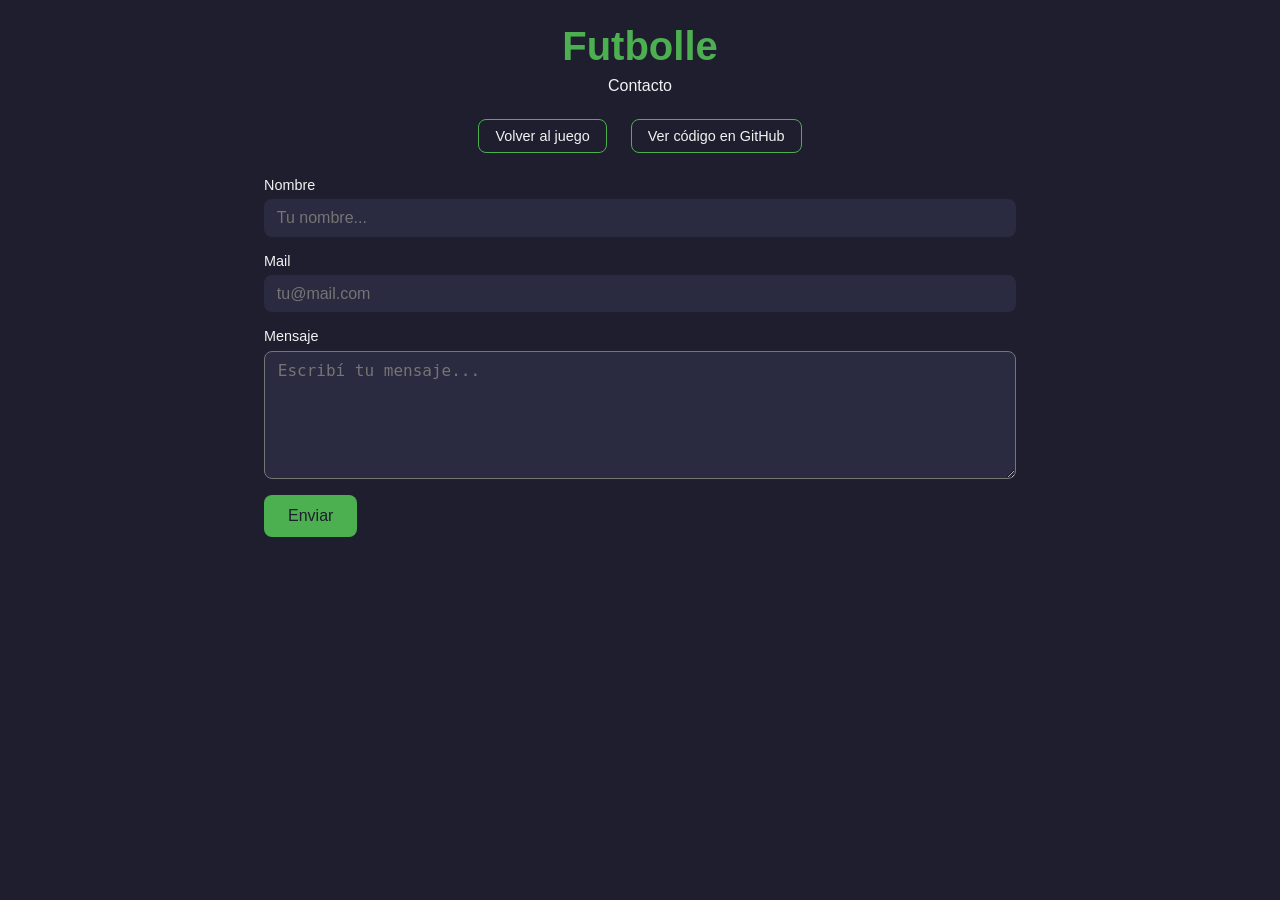
==== contacto.html @ a7138ceb "Agregue contacto.html y los estilos en styles.css" ====
<!DOCTYPE html>
<html lang="es">
<head>
    <meta charset="UTF-8">
    <meta name="viewport" content="width=device-width, initial-scale=1.0">
    <title>Futbolle - Contacto</title>
    <link rel="stylesheet" href="css/reset.css">
    <link rel="stylesheet" href="css/styles.css">
</head>
<body>
    <div id="aplicacion">
        <header id="encabezadoPrincipal">
            <h1>Futbolle</h1>
            <p>Contacto</p>
        </header>
        <nav id="navegacionPrincipal">
            <a href="index.html">Volver al juego</a>
            <a id="enlaceGithub" href="https://github.com/LuciaMaximino/futbolle" target="_blank" rel="noopener">Ver código en GitHub</a>
        </nav>
        <section id="seccionContacto">
            <div id="grupoNombre">
                <label for="inputNombreContacto">Nombre</label>
                <input type="text" id="inputNombreContacto" placeholder="Tu nombre...">
                <p id="errorNombreContacto" class="oculto"></p>
            </div>
            <div id="grupoMail">
                <label for="inputMailContacto">Mail</label>
                <input type="text" id="inputMailContacto" placeholder="tu@mail.com">
                <p id="errorMailContacto" class="oculto"></p>
            </div>
            <div id="grupoMensaje">
                <label for="inputMensajeContacto">Mensaje</label>
                <textarea id="inputMensajeContacto" placeholder="Escribí tu mensaje..."></textarea>
                <p id="errorMensajeContacto" class="oculto"></p>
            </div>
            <button type="button" id="botonEnviarContacto">Enviar</button>
        </section>
    </div>
    <script src="js/contacto.js"></script>
</body>
</html>
---- css/styles.css ----
body {
  display: flex;
  flex-direction: column;
  align-items: center;
  background-color: #1e1e2f;
  font-family: Arial, sans-serif;
  color: #f2f2f2;
}
.oculto {
  display: none;
}
#aplicacion {
  display: flex;
  flex-direction: column;
  align-items: center;
  width: 100%;
  max-width: 50rem;
  padding: 1.5rem;
  gap: 1.5rem;
}
#encabezadoPrincipal {
  display: flex;
  flex-direction: column;
  align-items: center;
  gap: 0.5rem;
  text-align: center;
}
#encabezadoPrincipal h1 {
  font-size: 2.5rem;
  color: #4caf50;
}
#navegacionPrincipal {
  display: flex;
  justify-content: center;
  gap: 1.5rem;
}
#navegacionPrincipal a {
  padding: 0.5rem 1rem;
  border: 0.0625rem solid #4caf50;
  border-radius: 0.5rem;
  font-size: 0.9rem;
}
#seccionBusqueda {
  position: relative;
  display: flex;
  width: 100%;
}
#inputJugador {
  width: 100%;
  padding: 0.75rem 1rem;
  border-radius: 0.5rem;
  background-color: #2a2a40;
  font-size: 1rem;
  color: #f2f2f2;
}
#listaSugerencias {
  position: absolute;
  top: 100%;
  left: 0;
  z-index: 10;
  display: flex;
  flex-direction: column;
  width: 100%;
  max-height: 12rem;
  overflow-y: auto;
  border-radius: 0.5rem;
  background-color: #2a2a40;
}
#listaSugerencias li {
  padding: 0.5rem 1rem;
  font-size: 0.9rem;
}
#listaSugerencias li:hover {
  background-color: #3a3a55;
}
#seccionEstado {
  display: flex;
  justify-content: space-between;
  width: 100%;
  font-size: 1rem;
}
#seccionTablero {
  display: flex;
  flex-direction: column;
  width: 100%;
  gap: 0.5rem;
}
#encabezadoTablero {
  display: flex;
  gap: 0.5rem;
  font-size: 0.85rem;
  font-weight: bold;
  text-align: center;
}
#encabezadoTablero span {
  flex: 1;
}
#cuerpoTablero {
  display: flex;
  flex-direction: column;
  gap: 0.5rem;
}
#botonReiniciar {
  padding: 0.75rem 1.5rem;
  border-radius: 0.5rem;
  background-color: #4caf50;
  font-size: 1rem;
  color: #1e1e2f;
}
.modal {
  position: fixed;
  top: 0;
  left: 0;
  z-index: 100;
  display: flex;
  justify-content: center;
  align-items: center;
  width: 100%;
  height: 100%;
  background-color: rgba(0, 0, 0, 0.7);
}
.contenidoModal {
  display: flex;
  flex-direction: column;
  align-items: center;
  gap: 1rem;
  width: 90%;
  max-width: 25rem;
  padding: 2rem;
  border-radius: 0.75rem;
  background-color: #2a2a40;
  text-align: center;
}
.contenidoModal button {
  padding: 0.5rem 1.5rem;
  border-radius: 0.5rem;
  background-color: #4caf50;
  font-size: 1rem;
  color: #1e1e2f;
}
.modal.oculto {
  display: none;
}
.filaTablero {
  display: flex;
  gap: 0.5rem;
}
.celdaAtributo {
  display: flex;
  justify-content: center;
  align-items: center;
  flex: 1;
  padding: 0.4rem 0;
  border-radius: 0.4rem;
  font-size: 0.9rem;
  font-weight: bold;
}
.filaTablero span:first-child {
  flex: 1;
  padding: 0.4rem 0;
  font-size: 0.85rem;
  text-align: center;
}
.pistaCorrecto {
  background-color: #4caf50;
}
.pistaIncorrecto {
  background-color: #c94040;
}
.pistaMayor {
  background-color: #3a3a55;
  color: #f2c94c;
}
.pistaMenor {
  background-color: #3a3a55;
  color: #f2c94c;
}
#inputNombreJugador {
  width: 100%;
  padding: 0.6rem 0.8rem;
  border-radius: 0.5rem;
  background-color: #1e1e2f;
  font-size: 1rem;
  color: #f2f2f2;
}
#mensajeErrorNombre {
  font-size: 0.85rem;
  color: #f2c94c;
}
#seccionContacto {
  display: flex;
  flex-direction: column;
  width: 100%;
  gap: 1rem;
}
#grupoNombre,
#grupoMail,
#grupoMensaje {
  display: flex;
  flex-direction: column;
  gap: 0.4rem;
}
#seccionContacto label {
  font-size: 0.9rem;
}
#seccionContacto input,
#seccionContacto textarea {
  padding: 0.6rem 0.8rem;
  border-radius: 0.5rem;
  background-color: #2a2a40;
  font-size: 1rem;
  color: #f2f2f2;
}
#seccionContacto textarea {
  min-height: 8rem;
  resize: vertical;
}
#errorNombreContacto,
#errorMailContacto,
#errorMensajeContacto {
  font-size: 0.85rem;
  color: #f2c94c;
}
#botonEnviarContacto {
  padding: 0.75rem 1.5rem;
  border-radius: 0.5rem;
  background-color: #4caf50;
  align-self: flex-start;
  font-size: 1rem;
  color: #1e1e2f;
}
@media (max-width: 37.5rem) {
  #encabezadoPrincipal h1 {
    font-size: 1.8rem;
  }
  #encabezadoTablero {
    font-size: 0.65rem;
  }
  #encabezadoTablero span {
    padding: 0 0.15rem;
  }
}
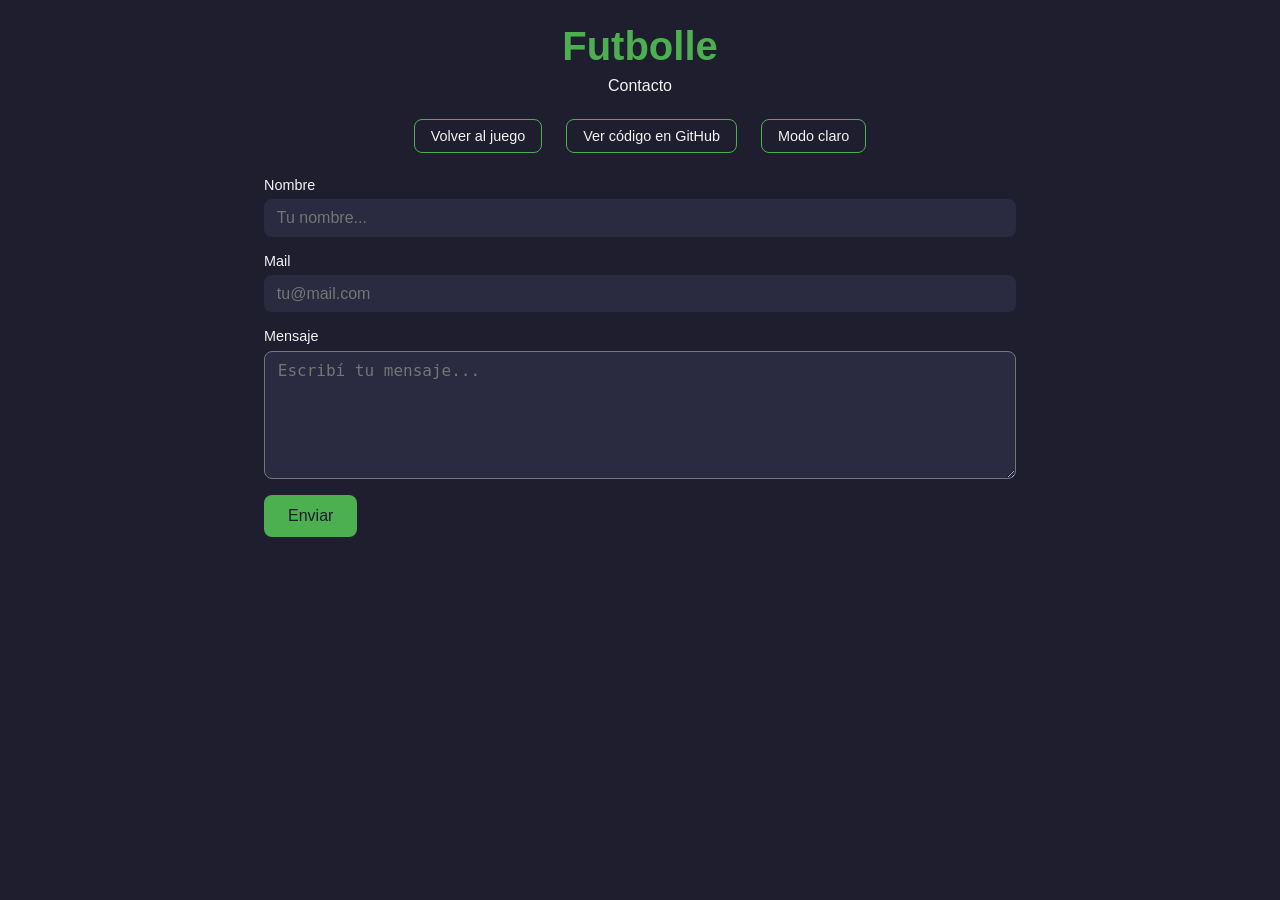
==== commit 7f2e3e45: "Agregue modo claro/oscuro" ====
--- a/contacto.html
+++ b/contacto.html
@@ -16,6 +16,7 @@
         <nav id="navegacionPrincipal">
             <a href="index.html">Volver al juego</a>
             <a id="enlaceGithub" href="https://github.com/LuciaMaximino/futbolle" target="_blank" rel="noopener">Ver código en GitHub</a>
+            <button type="button" id="botonTema">Modo claro</button>
         </nav>
         <section id="seccionContacto">
             <div id="grupoNombre">
--- a/css/styles.css
+++ b/css/styles.css
@@ -228,6 +228,40 @@
   align-self: flex-start;
   font-size: 1rem;
   color: #1e1e2f;
+}
+#navegacionPrincipal button {
+  padding: 0.5rem 1rem;
+  border: 0.0625rem solid #4caf50;
+  border-radius: 0.5rem;
+  font-size: 0.9rem;
+  color: #f2f2f2;
+}
+body.temaClaro {
+  background-color: #f2f2f2;
+  color: #1e1e2f;
+}
+body.temaClaro #encabezadoPrincipal h1 {
+  color: #2e7d32;
+}
+body.temaClaro #navegacionPrincipal a,
+body.temaClaro #navegacionPrincipal button {
+  border-color: #2e7d32;
+  color: #1e1e2f;
+}
+body.temaClaro #inputJugador,
+body.temaClaro #listaSugerencias,
+body.temaClaro #inputNombreJugador,
+body.temaClaro #seccionContacto input,
+body.temaClaro #seccionContacto textarea {
+  background-color: #ffffff;
+  color: #1e1e2f;
+}
+body.temaClaro .contenidoModal {
+  background-color: #ffffff;
+}
+body.temaClaro .pistaMayor,
+body.temaClaro .pistaMenor {
+  background-color: #dcdcf0;
 }
 @media (max-width: 37.5rem) {
   #encabezadoPrincipal h1 {
